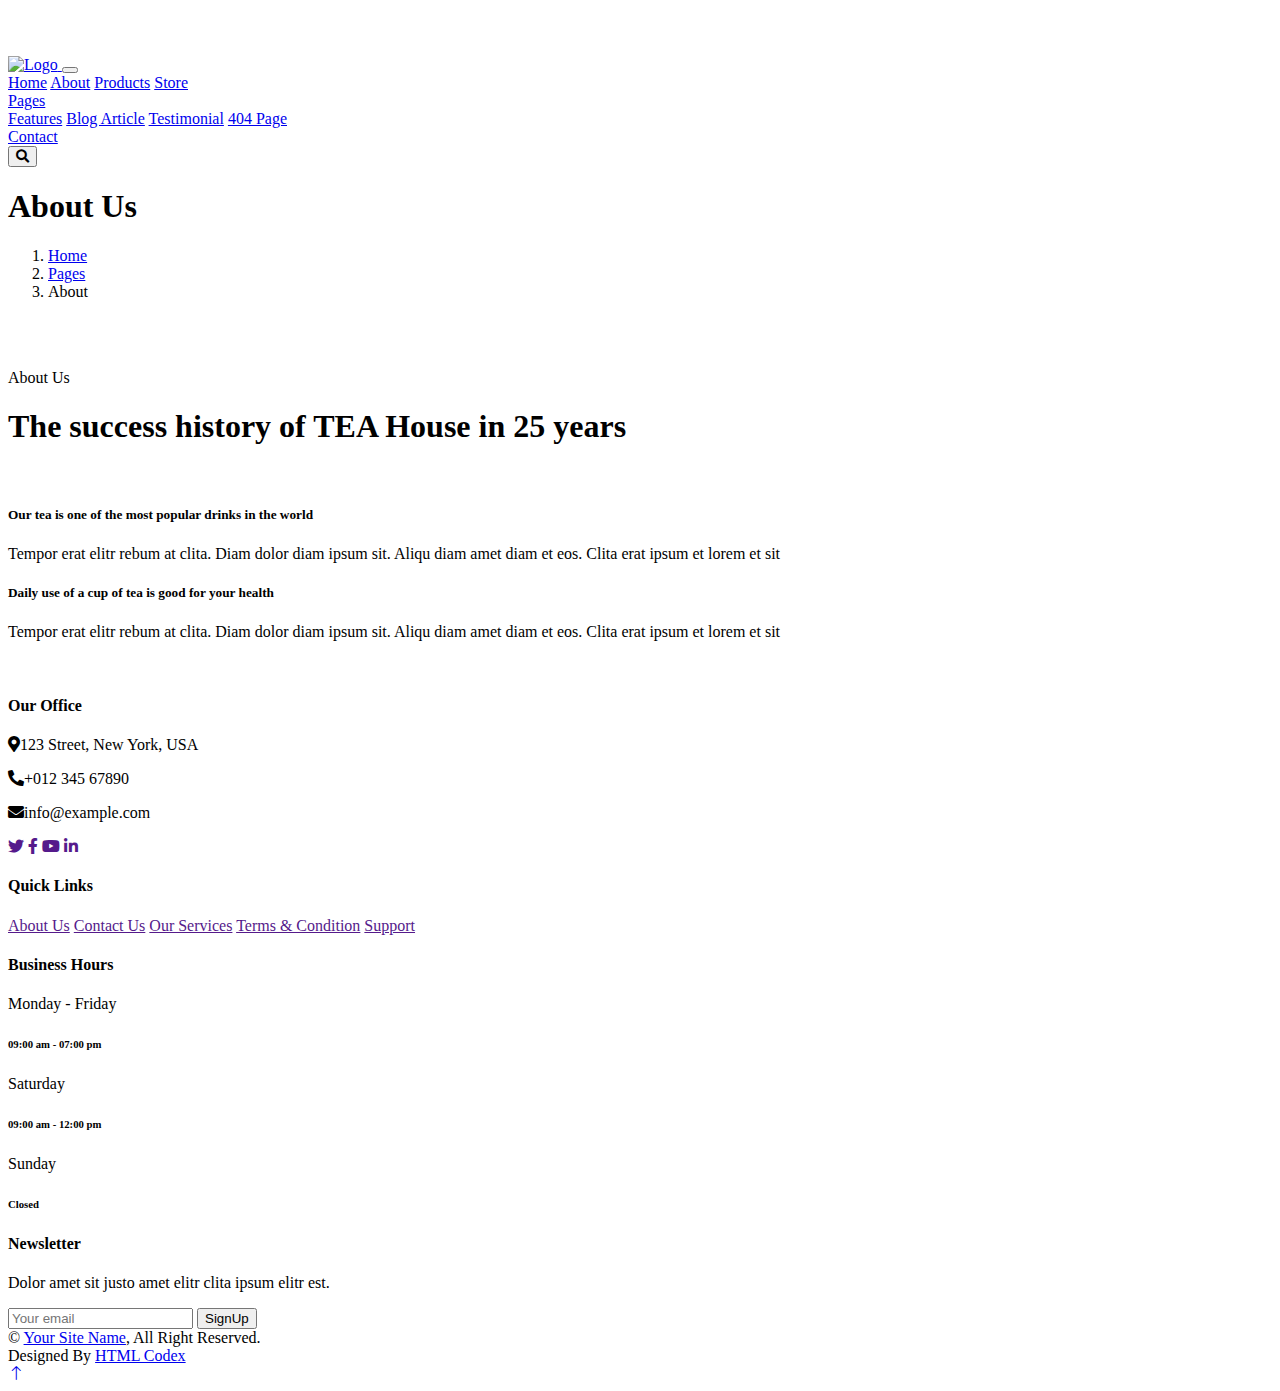
==== about.html @ 0c400a75 "Add files via upload" ====
<!DOCTYPE html>
<html lang="en">

<head>
    <meta charset="utf-8">
    <title>Tea House - Tea Shop Website Template</title>
    <meta content="width=device-width, initial-scale=1.0" name="viewport">
    <meta content="" name="keywords">
    <meta content="" name="description">

    <!-- Favicon -->
    <link href="img/favicon.ico" rel="icon">

    <!-- Google Web Fonts -->
    <link rel="preconnect" href="https://fonts.googleapis.com">
    <link rel="preconnect" href="https://fonts.gstatic.com" crossorigin>
    <link href="https://fonts.googleapis.com/css2?family=Open+Sans:wght@400;600&family=Playfair+Display:wght@700;900&display=swap" rel="stylesheet">

    <!-- Icon Font Stylesheet -->
    <link href="https://cdnjs.cloudflare.com/ajax/libs/font-awesome/5.10.0/css/all.min.css" rel="stylesheet">
    <link href="https://cdn.jsdelivr.net/npm/bootstrap-icons@1.4.1/font/bootstrap-icons.css" rel="stylesheet">

    <!-- Libraries Stylesheet -->
    <link href="lib/animate/animate.min.css" rel="stylesheet">
    <link href="lib/owlcarousel/assets/owl.carousel.min.css" rel="stylesheet">

    <!-- Customized Bootstrap Stylesheet -->
    <link href="css/bootstrap.min.css" rel="stylesheet">

    <!-- Template Stylesheet -->
    <link href="css/style.css" rel="stylesheet">
</head>

<body>
    <!-- Spinner Start -->
    <div id="spinner" class="show bg-white position-fixed translate-middle w-100 vh-100 top-50 start-50 d-flex align-items-center justify-content-center">
        <div class="spinner-border text-primary" role="status" style="width: 3rem; height: 3rem;"></div>
    </div>
    <!-- Spinner End -->

    
    <!-- Navbar Start -->
    <div class="container-fluid bg-white sticky-top">
        <div class="container">
            <nav class="navbar navbar-expand-lg bg-white navbar-light py-2 py-lg-0">
                <a href="index.html" class="navbar-brand">
                    <img class="img-fluid" src="img/logo.png" alt="Logo">
                </a>
                <button type="button" class="navbar-toggler ms-auto me-0" data-bs-toggle="collapse" data-bs-target="#navbarCollapse">
                    <span class="navbar-toggler-icon"></span>
                </button>
                <div class="collapse navbar-collapse" id="navbarCollapse">
                    <div class="navbar-nav ms-auto">
                        <a href="index.html" class="nav-item nav-link">Home</a>
                        <a href="about.html" class="nav-item nav-link active">About</a>
                        <a href="product.html" class="nav-item nav-link">Products</a>
                        <a href="store.html" class="nav-item nav-link">Store</a>
                        <div class="nav-item dropdown">
                            <a href="#" class="nav-link dropdown-toggle" data-bs-toggle="dropdown">Pages</a>
                            <div class="dropdown-menu bg-light rounded-0 m-0">
                                <a href="feature.html" class="dropdown-item">Features</a>
                                <a href="blog.html" class="dropdown-item">Blog Article</a>
                                <a href="testimonial.html" class="dropdown-item">Testimonial</a>
                                <a href="404.html" class="dropdown-item">404 Page</a>
                            </div>
                        </div>
                        <a href="contact.html" class="nav-item nav-link">Contact</a>
                    </div>
                    <div class="border-start ps-4 d-none d-lg-block">
                        <button type="button" class="btn btn-sm p-0"><i class="fa fa-search"></i></button>
                    </div>
                </div>
            </nav>
        </div>
    </div>
    <!-- Navbar End -->


    <!-- Page Header Start -->
    <div class="container-fluid page-header py-5 mb-5 wow fadeIn" data-wow-delay="0.1s">
        <div class="container text-center py-5">
            <h1 class="display-2 text-dark mb-4 animated slideInDown">About Us</h1>
            <nav aria-label="breadcrumb animated slideInDown">
                <ol class="breadcrumb justify-content-center mb-0">
                    <li class="breadcrumb-item"><a href="#">Home</a></li>
                    <li class="breadcrumb-item"><a href="#">Pages</a></li>
                    <li class="breadcrumb-item text-dark" aria-current="page">About</li>
                </ol>
            </nav>
        </div>
    </div>
    <!-- Page Header End -->


    <!-- About Start -->
    <div class="container-xxl py-5">
        <div class="container">
            <div class="row g-5">
                <div class="col-lg-6">
                    <div class="row g-3">
                        <div class="col-6 text-end">
                            <img class="img-fluid bg-white w-100 mb-3 wow fadeIn" data-wow-delay="0.1s" src="img/about-1.jpg" alt="">
                            <img class="img-fluid bg-white w-50 wow fadeIn" data-wow-delay="0.2s" src="img/about-3.jpg" alt="">
                        </div>
                        <div class="col-6">
                            <img class="img-fluid bg-white w-50 mb-3 wow fadeIn" data-wow-delay="0.3s" src="img/about-4.jpg" alt="">
                            <img class="img-fluid bg-white w-100 wow fadeIn" data-wow-delay="0.4s" src="img/about-2.jpg" alt="">
                        </div>
                    </div>
                </div>
                <div class="col-lg-6 wow fadeIn" data-wow-delay="0.5s">
                    <div class="section-title">
                        <p class="fs-5 fw-medium fst-italic text-primary">About Us</p>
                        <h1 class="display-6">The success history of TEA House in 25 years</h1>
                    </div>
                    <div class="row g-3 mb-4">
                        <div class="col-sm-4">
                            <img class="img-fluid bg-white w-100" src="img/about-5.jpg" alt="">
                        </div>
                        <div class="col-sm-8">
                            <h5>Our tea is one of the most popular drinks in the world</h5>
                            <p class="mb-0">Tempor erat elitr rebum at clita. Diam dolor diam ipsum sit. Aliqu diam amet diam et eos. Clita erat ipsum et lorem et sit</p>
                        </div>
                    </div>
                    <div class="border-top mb-4"></div>
                    <div class="row g-3">
                        <div class="col-sm-8">
                            <h5>Daily use of a cup of tea is good for your health</h5>
                            <p class="mb-0">Tempor erat elitr rebum at clita. Diam dolor diam ipsum sit. Aliqu diam amet diam et eos. Clita erat ipsum et lorem et sit</p>
                        </div>
                        <div class="col-sm-4">
                            <img class="img-fluid bg-white w-100" src="img/about-6.jpg" alt="">
                        </div>
                    </div>
                </div>
            </div>
        </div>
    </div>
    <!-- About End -->


    <!-- Footer Start -->
    <div class="container-fluid bg-dark footer mt-5 py-5 wow fadeIn" data-wow-delay="0.1s">
        <div class="container py-5">
            <div class="row g-5">
                <div class="col-lg-3 col-md-6">
                    <h4 class="text-primary mb-4">Our Office</h4>
                    <p class="mb-2"><i class="fa fa-map-marker-alt text-primary me-3"></i>123 Street, New York, USA</p>
                    <p class="mb-2"><i class="fa fa-phone-alt text-primary me-3"></i>+012 345 67890</p>
                    <p class="mb-2"><i class="fa fa-envelope text-primary me-3"></i>info@example.com</p>
                    <div class="d-flex pt-3">
                        <a class="btn btn-square btn-primary rounded-circle me-2" href=""><i class="fab fa-twitter"></i></a>
                        <a class="btn btn-square btn-primary rounded-circle me-2" href=""><i class="fab fa-facebook-f"></i></a>
                        <a class="btn btn-square btn-primary rounded-circle me-2" href=""><i class="fab fa-youtube"></i></a>
                        <a class="btn btn-square btn-primary rounded-circle me-2" href=""><i class="fab fa-linkedin-in"></i></a>
                    </div>
                </div>
                <div class="col-lg-3 col-md-6">
                    <h4 class="text-primary mb-4">Quick Links</h4>
                    <a class="btn btn-link" href="">About Us</a>
                    <a class="btn btn-link" href="">Contact Us</a>
                    <a class="btn btn-link" href="">Our Services</a>
                    <a class="btn btn-link" href="">Terms & Condition</a>
                    <a class="btn btn-link" href="">Support</a>
                </div>
                <div class="col-lg-3 col-md-6">
                    <h4 class="text-primary mb-4">Business Hours</h4>
                    <p class="mb-1">Monday - Friday</p>
                    <h6 class="text-light">09:00 am - 07:00 pm</h6>
                    <p class="mb-1">Saturday</p>
                    <h6 class="text-light">09:00 am - 12:00 pm</h6>
                    <p class="mb-1">Sunday</p>
                    <h6 class="text-light">Closed</h6>
                </div>
                <div class="col-lg-3 col-md-6">
                    <h4 class="text-primary mb-4">Newsletter</h4>
                    <p>Dolor amet sit justo amet elitr clita ipsum elitr est.</p>
                    <div class="position-relative w-100">
                        <input class="form-control bg-transparent w-100 py-3 ps-4 pe-5" type="text" placeholder="Your email">
                        <button type="button" class="btn btn-primary py-2 position-absolute top-0 end-0 mt-2 me-2">SignUp</button>
                    </div>
                </div>
            </div>
        </div>
    </div>
    <!-- Footer End -->


    <!-- Copyright Start -->
    <div class="container-fluid copyright py-4">
        <div class="container">
            <div class="row">
                <div class="col-md-6 text-center text-md-start mb-3 mb-md-0">
                    &copy; <a class="fw-medium" href="#">Your Site Name</a>, All Right Reserved.
                </div>
                <div class="col-md-6 text-center text-md-end">
                    <!--/*** This template is free as long as you keep the footer author’s credit link/attribution link/backlink. If you'd like to use the template without the footer author’s credit link/attribution link/backlink, you can purchase the Credit Removal License from "https://htmlcodex.com/credit-removal". Thank you for your support. ***/-->
                    Designed By <a class="fw-medium" href="https://htmlcodex.com">HTML Codex</a>
                </div>
            </div>
        </div>
    </div>
    <!-- Copyright End -->


    <!-- Back to Top -->
    <a href="#" class="btn btn-lg btn-primary btn-lg-square rounded-circle back-to-top"><i class="bi bi-arrow-up"></i></a>


    <!-- JavaScript Libraries -->
    <script src="https://ajax.googleapis.com/ajax/libs/jquery/3.6.1/jquery.min.js"></script>
    <script src="https://cdn.jsdelivr.net/npm/bootstrap@5.0.0/dist/js/bootstrap.bundle.min.js"></script>
    <script src="lib/wow/wow.min.js"></script>
    <script src="lib/easing/easing.min.js"></script>
    <script src="lib/waypoints/waypoints.min.js"></script>
    <script src="lib/owlcarousel/owl.carousel.min.js"></script>

    <!-- Template Javascript -->
    <script src="js/main.js"></script>
</body>

</html>
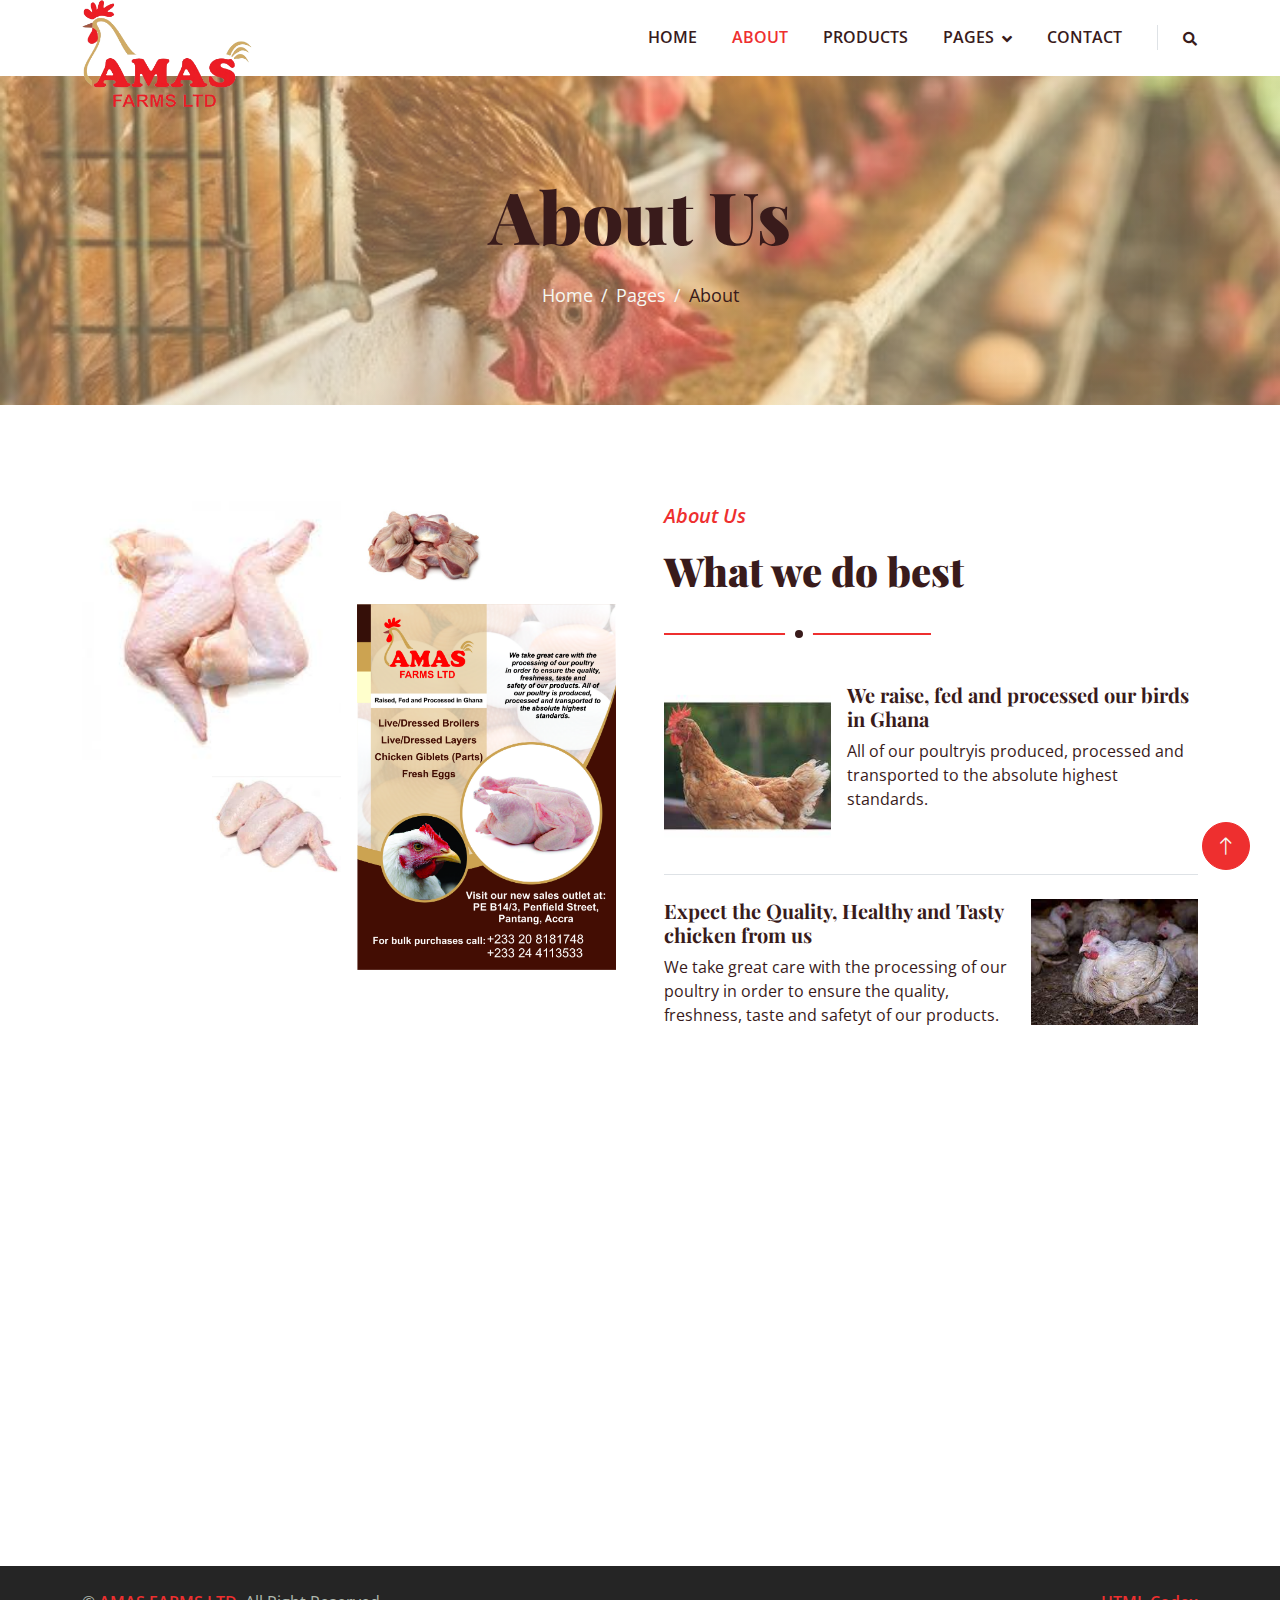
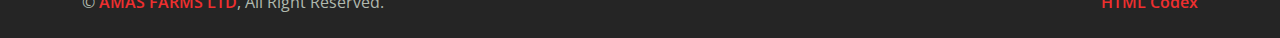
==== commit 9cfd446f: "Add files via upload" ====
--- a/about.html
+++ b/about.html
@@ -1,211 +1,287 @@
 <!DOCTYPE html>
 <html lang="en">
-
-<head>
-    <meta charset="utf-8">
-    <title>Tea House - Tea Shop Website Template</title>
-    <meta content="width=device-width, initial-scale=1.0" name="viewport">
-    <meta content="" name="keywords">
-    <meta content="" name="description">
+  <head>
+    <meta charset="utf-8" />
+    <title>AMAS Farm LTD</title>
+    <meta content="width=device-width, initial-scale=1.0" name="viewport" />
+    <meta content="" name="keywords" />
+    <meta content="" name="description" />
 
     <!-- Favicon -->
-    <link href="img/favicon.ico" rel="icon">
+    <link href="Poultry/AMAS_logo-removebg.png" rel="icon" />
 
     <!-- Google Web Fonts -->
-    <link rel="preconnect" href="https://fonts.googleapis.com">
-    <link rel="preconnect" href="https://fonts.gstatic.com" crossorigin>
-    <link href="https://fonts.googleapis.com/css2?family=Open+Sans:wght@400;600&family=Playfair+Display:wght@700;900&display=swap" rel="stylesheet">
+    <link rel="preconnect" href="https://fonts.googleapis.com" />
+    <link rel="preconnect" href="https://fonts.gstatic.com" crossorigin />
+    <link
+      href="https://fonts.googleapis.com/css2?family=Open+Sans:wght@400;600&family=Playfair+Display:wght@700;900&display=swap"
+      rel="stylesheet"
+    />
 
     <!-- Icon Font Stylesheet -->
-    <link href="https://cdnjs.cloudflare.com/ajax/libs/font-awesome/5.10.0/css/all.min.css" rel="stylesheet">
-    <link href="https://cdn.jsdelivr.net/npm/bootstrap-icons@1.4.1/font/bootstrap-icons.css" rel="stylesheet">
+    <link
+      href="https://cdnjs.cloudflare.com/ajax/libs/font-awesome/5.10.0/css/all.min.css"
+      rel="stylesheet"
+    />
+    <link
+      href="https://cdn.jsdelivr.net/npm/bootstrap-icons@1.4.1/font/bootstrap-icons.css"
+      rel="stylesheet"
+    />
 
     <!-- Libraries Stylesheet -->
-    <link href="lib/animate/animate.min.css" rel="stylesheet">
-    <link href="lib/owlcarousel/assets/owl.carousel.min.css" rel="stylesheet">
+    <link href="lib/animate/animate.min.css" rel="stylesheet" />
+    <link href="lib/owlcarousel/assets/owl.carousel.min.css" rel="stylesheet" />
 
     <!-- Customized Bootstrap Stylesheet -->
-    <link href="css/bootstrap.min.css" rel="stylesheet">
+    <link href="css/bootstrap.min.css" rel="stylesheet" />
 
     <!-- Template Stylesheet -->
-    <link href="css/style.css" rel="stylesheet">
-</head>
-
-<body>
+    <link href="css/style.css" rel="stylesheet" />
+  </head>
+
+  <body>
     <!-- Spinner Start -->
-    <div id="spinner" class="show bg-white position-fixed translate-middle w-100 vh-100 top-50 start-50 d-flex align-items-center justify-content-center">
-        <div class="spinner-border text-primary" role="status" style="width: 3rem; height: 3rem;"></div>
+    <div
+      id="spinner"
+      class="show bg-white position-fixed translate-middle w-100 vh-100 top-50 start-50 d-flex align-items-center justify-content-center"
+    >
+      <div
+        class="spinner-border text-primary"
+        role="status"
+        style="width: 3rem; height: 3rem"
+      ></div>
     </div>
     <!-- Spinner End -->
 
-    
     <!-- Navbar Start -->
     <div class="container-fluid bg-white sticky-top">
-        <div class="container">
-            <nav class="navbar navbar-expand-lg bg-white navbar-light py-2 py-lg-0">
-                <a href="index.html" class="navbar-brand">
-                    <img class="img-fluid" src="img/logo.png" alt="Logo">
-                </a>
-                <button type="button" class="navbar-toggler ms-auto me-0" data-bs-toggle="collapse" data-bs-target="#navbarCollapse">
-                    <span class="navbar-toggler-icon"></span>
-                </button>
-                <div class="collapse navbar-collapse" id="navbarCollapse">
-                    <div class="navbar-nav ms-auto">
-                        <a href="index.html" class="nav-item nav-link">Home</a>
-                        <a href="about.html" class="nav-item nav-link active">About</a>
-                        <a href="product.html" class="nav-item nav-link">Products</a>
-                        <a href="store.html" class="nav-item nav-link">Store</a>
-                        <div class="nav-item dropdown">
-                            <a href="#" class="nav-link dropdown-toggle" data-bs-toggle="dropdown">Pages</a>
-                            <div class="dropdown-menu bg-light rounded-0 m-0">
-                                <a href="feature.html" class="dropdown-item">Features</a>
-                                <a href="blog.html" class="dropdown-item">Blog Article</a>
-                                <a href="testimonial.html" class="dropdown-item">Testimonial</a>
-                                <a href="404.html" class="dropdown-item">404 Page</a>
-                            </div>
-                        </div>
-                        <a href="contact.html" class="nav-item nav-link">Contact</a>
-                    </div>
-                    <div class="border-start ps-4 d-none d-lg-block">
-                        <button type="button" class="btn btn-sm p-0"><i class="fa fa-search"></i></button>
-                    </div>
+      <div class="container">
+        <nav class="navbar navbar-expand-lg bg-white navbar-light py-2 py-lg-0">
+          <a href="index.html" class="navbar-brand">
+            <img
+              class="img-fluid"
+              src="Poultry/AMAS_logo-removebg.png"
+              alt="Logo"
+            />
+          </a>
+          <button
+            type="button"
+            class="navbar-toggler ms-auto me-0"
+            data-bs-toggle="collapse"
+            data-bs-target="#navbarCollapse"
+          >
+            <span class="navbar-toggler-icon"></span>
+          </button>
+          <div class="collapse navbar-collapse" id="navbarCollapse">
+            <div class="navbar-nav ms-auto">
+              <a href="index.html" class="nav-item nav-link">Home</a>
+              <a href="about.html" class="nav-item nav-link active">About</a>
+              <a href="product.html" class="nav-item nav-link">Products</a>
+              <div class="nav-item dropdown">
+                <a
+                  href="#"
+                  class="nav-link dropdown-toggle"
+                  data-bs-toggle="dropdown"
+                  >Pages</a
+                >
+                <div class="dropdown-menu bg-light rounded-0 m-0">
+                  <a href="feature.html" class="dropdown-item">Features</a>
+                  <a href="blog.html" class="dropdown-item">Blog Article</a>
+                  <a href="testimonial.html" class="dropdown-item"
+                    >Testimonial</a
+                  >
                 </div>
-            </nav>
-        </div>
+              </div>
+              <a href="contact.html" class="nav-item nav-link">Contact</a>
+            </div>
+            <div class="border-start ps-4 d-none d-lg-block">
+              <button type="button" class="btn btn-sm p-0">
+                <i class="fa fa-search"></i>
+              </button>
+            </div>
+          </div>
+        </nav>
+      </div>
     </div>
     <!-- Navbar End -->
 
-
     <!-- Page Header Start -->
-    <div class="container-fluid page-header py-5 mb-5 wow fadeIn" data-wow-delay="0.1s">
-        <div class="container text-center py-5">
-            <h1 class="display-2 text-dark mb-4 animated slideInDown">About Us</h1>
-            <nav aria-label="breadcrumb animated slideInDown">
-                <ol class="breadcrumb justify-content-center mb-0">
-                    <li class="breadcrumb-item"><a href="#">Home</a></li>
-                    <li class="breadcrumb-item"><a href="#">Pages</a></li>
-                    <li class="breadcrumb-item text-dark" aria-current="page">About</li>
-                </ol>
-            </nav>
-        </div>
+    <div
+      class="container-fluid page-header py-5 mb-5 wow fadeIn"
+      data-wow-delay="0.1s"
+    >
+      <div class="container text-center py-5">
+        <h1 class="display-2 text-dark mb-4 animated slideInDown">About Us</h1>
+        <nav aria-label="breadcrumb animated slideInDown">
+          <ol class="breadcrumb justify-content-center mb-0">
+            <li class="breadcrumb-item"><a href="#">Home</a></li>
+            <li class="breadcrumb-item"><a href="#">Pages</a></li>
+            <li class="breadcrumb-item text-dark" aria-current="page">About</li>
+          </ol>
+        </nav>
+      </div>
     </div>
     <!-- Page Header End -->
-
 
     <!-- About Start -->
     <div class="container-xxl py-5">
-        <div class="container">
-            <div class="row g-5">
-                <div class="col-lg-6">
-                    <div class="row g-3">
-                        <div class="col-6 text-end">
-                            <img class="img-fluid bg-white w-100 mb-3 wow fadeIn" data-wow-delay="0.1s" src="img/about-1.jpg" alt="">
-                            <img class="img-fluid bg-white w-50 wow fadeIn" data-wow-delay="0.2s" src="img/about-3.jpg" alt="">
-                        </div>
-                        <div class="col-6">
-                            <img class="img-fluid bg-white w-50 mb-3 wow fadeIn" data-wow-delay="0.3s" src="img/about-4.jpg" alt="">
-                            <img class="img-fluid bg-white w-100 wow fadeIn" data-wow-delay="0.4s" src="img/about-2.jpg" alt="">
-                        </div>
-                    </div>
-                </div>
-                <div class="col-lg-6 wow fadeIn" data-wow-delay="0.5s">
-                    <div class="section-title">
-                        <p class="fs-5 fw-medium fst-italic text-primary">About Us</p>
-                        <h1 class="display-6">The success history of TEA House in 25 years</h1>
-                    </div>
-                    <div class="row g-3 mb-4">
-                        <div class="col-sm-4">
-                            <img class="img-fluid bg-white w-100" src="img/about-5.jpg" alt="">
-                        </div>
-                        <div class="col-sm-8">
-                            <h5>Our tea is one of the most popular drinks in the world</h5>
-                            <p class="mb-0">Tempor erat elitr rebum at clita. Diam dolor diam ipsum sit. Aliqu diam amet diam et eos. Clita erat ipsum et lorem et sit</p>
-                        </div>
-                    </div>
-                    <div class="border-top mb-4"></div>
-                    <div class="row g-3">
-                        <div class="col-sm-8">
-                            <h5>Daily use of a cup of tea is good for your health</h5>
-                            <p class="mb-0">Tempor erat elitr rebum at clita. Diam dolor diam ipsum sit. Aliqu diam amet diam et eos. Clita erat ipsum et lorem et sit</p>
-                        </div>
-                        <div class="col-sm-4">
-                            <img class="img-fluid bg-white w-100" src="img/about-6.jpg" alt="">
-                        </div>
-                    </div>
-                </div>
-            </div>
+      <div class="container">
+        <div class="row g-5">
+          <div class="col-lg-6">
+            <div class="row g-3">
+              <div class="col-6 text-end">
+                <img
+                  class="img-fluid bg-white w-100 mb-3 wow fadeIn"
+                  data-wow-delay="0.1s"
+                  src="Poultry/download (1).jpg"
+                  alt="Banner Image"
+                />
+                <img
+                  class="img-fluid bg-white w-50 wow fadeIn"
+                  data-wow-delay="0.2s"
+                  src="Poultry/download (2).jpg"
+                  alt="Image"
+                />
+              </div>
+              <div class="col-6">
+                <img
+                  class="img-fluid bg-white w-50 mb-3 wow fadeIn"
+                  data-wow-delay="0.3s"
+                  src="Poultry/gizzard.jpg"
+                  alt="Gizzard Image"
+                />
+                <img
+                  class="img-fluid bg-white w-100 wow fadeIn"
+                  data-wow-delay="0.4s"
+                  src="Poultry/flyer sample 1.jpg"
+                  alt="flyer"
+                />
+              </div>
+            </div>
+          </div>
+          <div class="col-lg-6 wow fadeIn" data-wow-delay="0.5s">
+            <div class="section-title">
+              <p class="fs-5 fw-medium fst-italic text-primary">About Us</p>
+              <h1 class="display-6">What we do best</h1>
+            </div>
+            <div class="row g-3 mb-4">
+              <div class="col-sm-4">
+                <img
+                  class="img-fluid bg-white w-100"
+                  src="Poultry/Layers.jpg"
+                  alt=""
+                />
+              </div>
+              <div class="col-sm-8">
+                <h5>We raise, fed and processed our birds in Ghana</h5>
+                <p class="mb-0">
+                  All of our poultryis produced, processed and transported to
+                  the absolute highest standards.
+                </p>
+              </div>
+            </div>
+            <div class="border-top mb-4"></div>
+            <div class="row g-3">
+              <div class="col-sm-8">
+                <h5>Expect the Quality, Healthy and Tasty chicken from us</h5>
+                <p class="mb-0">
+                  We take great care with the processing of our poultry in order
+                  to ensure the quality, freshness, taste and safetyt of our
+                  products.
+                </p>
+              </div>
+              <div class="col-sm-4">
+                <img
+                  class="img-fluid bg-white w-100"
+                  src="Poultry/broilers.jpg"
+                  alt=""
+                />
+              </div>
+            </div>
+          </div>
         </div>
+      </div>
     </div>
     <!-- About End -->
 
-
     <!-- Footer Start -->
-    <div class="container-fluid bg-dark footer mt-5 py-5 wow fadeIn" data-wow-delay="0.1s">
-        <div class="container py-5">
-            <div class="row g-5">
-                <div class="col-lg-3 col-md-6">
-                    <h4 class="text-primary mb-4">Our Office</h4>
-                    <p class="mb-2"><i class="fa fa-map-marker-alt text-primary me-3"></i>123 Street, New York, USA</p>
-                    <p class="mb-2"><i class="fa fa-phone-alt text-primary me-3"></i>+012 345 67890</p>
-                    <p class="mb-2"><i class="fa fa-envelope text-primary me-3"></i>info@example.com</p>
-                    <div class="d-flex pt-3">
-                        <a class="btn btn-square btn-primary rounded-circle me-2" href=""><i class="fab fa-twitter"></i></a>
-                        <a class="btn btn-square btn-primary rounded-circle me-2" href=""><i class="fab fa-facebook-f"></i></a>
-                        <a class="btn btn-square btn-primary rounded-circle me-2" href=""><i class="fab fa-youtube"></i></a>
-                        <a class="btn btn-square btn-primary rounded-circle me-2" href=""><i class="fab fa-linkedin-in"></i></a>
-                    </div>
-                </div>
-                <div class="col-lg-3 col-md-6">
-                    <h4 class="text-primary mb-4">Quick Links</h4>
-                    <a class="btn btn-link" href="">About Us</a>
-                    <a class="btn btn-link" href="">Contact Us</a>
-                    <a class="btn btn-link" href="">Our Services</a>
-                    <a class="btn btn-link" href="">Terms & Condition</a>
-                    <a class="btn btn-link" href="">Support</a>
-                </div>
-                <div class="col-lg-3 col-md-6">
-                    <h4 class="text-primary mb-4">Business Hours</h4>
-                    <p class="mb-1">Monday - Friday</p>
-                    <h6 class="text-light">09:00 am - 07:00 pm</h6>
-                    <p class="mb-1">Saturday</p>
-                    <h6 class="text-light">09:00 am - 12:00 pm</h6>
-                    <p class="mb-1">Sunday</p>
-                    <h6 class="text-light">Closed</h6>
-                </div>
-                <div class="col-lg-3 col-md-6">
-                    <h4 class="text-primary mb-4">Newsletter</h4>
-                    <p>Dolor amet sit justo amet elitr clita ipsum elitr est.</p>
-                    <div class="position-relative w-100">
-                        <input class="form-control bg-transparent w-100 py-3 ps-4 pe-5" type="text" placeholder="Your email">
-                        <button type="button" class="btn btn-primary py-2 position-absolute top-0 end-0 mt-2 me-2">SignUp</button>
-                    </div>
-                </div>
-            </div>
+    <div
+      class="container-fluid bg-dark footer mt-5 py-5 wow fadeIn"
+      data-wow-delay="0.1s"
+    >
+      <div class="container py-5">
+        <div class="row g-5">
+          <div class="col-lg-3 col-md-6">
+            <h4 class="text-primary mb-4">Our Office</h4>
+            <p class="mb-2">
+              <i class="fa fa-map-marker-alt text-primary me-3"></i>PE B14/3,
+              Penfield Street, Pantang, Accra - Ghana
+            </p>
+            <p class="mb-2">
+              <i class="fa fa-phone-alt text-primary me-3"></i>+233 20
+              8181748/+233 24 4113533
+            </p>
+            <p class="mb-2">
+              <i class="fa fa-envelope text-primary me-3"></i>info@example.com
+            </p>
+            <div class="d-flex pt-3">
+              <a class="btn btn-square btn-primary rounded-circle me-2" href=""
+                ><i class="fab fa-twitter"></i
+              ></a>
+              <a class="btn btn-square btn-primary rounded-circle me-2" href=""
+                ><i class="fab fa-facebook-f"></i
+              ></a>
+              <a class="btn btn-square btn-primary rounded-circle me-2" href=""
+                ><i class="fab fa-youtube"></i
+              ></a>
+              <a class="btn btn-square btn-primary rounded-circle me-2" href=""
+                ><i class="fab fa-linkedin-in"></i
+              ></a>
+            </div>
+          </div>
+          <div class="col-lg-3 col-md-6">
+            <h4 class="text-primary mb-4">Quick Links</h4>
+            <a class="btn btn-link" href="about.html">About Us</a>
+            <a class="btn btn-link" href="contact.html">Contact Us</a>
+            <a class="btn btn-link" href="product.html">Our Services</a>
+          </div>
+          <div class="col-lg-3 col-md-6">
+            <h4 class="text-primary mb-4">Business Hours</h4>
+            <p class="mb-1">Monday - Friday</p>
+            <h6 class="text-light">09:00 am - 07:00 pm</h6>
+            <p class="mb-1">Saturday</p>
+            <h6 class="text-light">09:00 am - 12:00 pm</h6>
+            <p class="mb-1">Sunday</p>
+            <h6 class="text-light">Closed</h6>
+          </div>
         </div>
+      </div>
     </div>
     <!-- Footer End -->
-
 
     <!-- Copyright Start -->
     <div class="container-fluid copyright py-4">
-        <div class="container">
-            <div class="row">
-                <div class="col-md-6 text-center text-md-start mb-3 mb-md-0">
-                    &copy; <a class="fw-medium" href="#">Your Site Name</a>, All Right Reserved.
-                </div>
-                <div class="col-md-6 text-center text-md-end">
-                    <!--/*** This template is free as long as you keep the footer author’s credit link/attribution link/backlink. If you'd like to use the template without the footer author’s credit link/attribution link/backlink, you can purchase the Credit Removal License from "https://htmlcodex.com/credit-removal". Thank you for your support. ***/-->
-                    Designed By <a class="fw-medium" href="https://htmlcodex.com">HTML Codex</a>
-                </div>
-            </div>
+      <div class="container">
+        <div class="row">
+          <div class="col-md-6 text-center text-md-start mb-3 mb-md-0">
+            &copy; <a class="fw-medium" href="#">AMAS FARMS LTD</a>, All Right
+            Reserved.
+          </div>
+          <div class="col-md-6 text-center text-md-end">
+            <!--/*** This template is free as long as you keep the footer author’s credit link/attribution link/backlink. If you'd like to use the template without the footer author’s credit link/attribution link/backlink, you can purchase the Credit Removal License from "https://htmlcodex.com/credit-removal". Thank you for your support. ***/-->
+            <a class="fw-medium" href="https://htmlcodex.com">HTML Codex</a>
+          </div>
         </div>
+      </div>
     </div>
     <!-- Copyright End -->
 
-
     <!-- Back to Top -->
-    <a href="#" class="btn btn-lg btn-primary btn-lg-square rounded-circle back-to-top"><i class="bi bi-arrow-up"></i></a>
-
+    <a
+      href="#"
+      class="btn btn-lg btn-primary btn-lg-square rounded-circle back-to-top"
+      ><i class="bi bi-arrow-up"></i
+    ></a>
 
     <!-- JavaScript Libraries -->
     <script src="https://ajax.googleapis.com/ajax/libs/jquery/3.6.1/jquery.min.js"></script>
@@ -217,6 +293,5 @@
 
     <!-- Template Javascript -->
     <script src="js/main.js"></script>
-</body>
-
-</html>+  </body>
+</html>
--- a/css/style.css
+++ b/css/style.css
@@ -0,0 +1,511 @@
+/********** Template CSS **********/
+:root {
+  --primary: #ee2f2f;
+  --secondary: #fb9f38;
+  --light: #f5f8f2;
+  --dark: #391b1b;
+}
+
+.back-to-top {
+  position: fixed;
+  display: none;
+  right: 30px;
+  bottom: 30px;
+  z-index: 99;
+}
+
+.fw-medium {
+  font-weight: 600;
+}
+
+.fw-bold {
+  font-weight: 700;
+}
+
+.fw-black {
+  font-weight: 900;
+}
+
+/*** Spinner ***/
+#spinner {
+  opacity: 0;
+  visibility: hidden;
+  transition: opacity 0.5s ease-out, visibility 0s linear 0.5s;
+  z-index: 99999;
+}
+
+#spinner.show {
+  transition: opacity 0.5s ease-out, visibility 0s linear 0s;
+  visibility: visible;
+  opacity: 1;
+}
+
+/*** Button ***/
+.btn {
+  transition: 0.5s;
+  font-weight: 500;
+}
+
+.btn-primary,
+.btn-outline-primary:hover {
+  color: var(--light);
+}
+
+.btn-secondary,
+.btn-outline-secondary:hover {
+  color: var(--dark);
+}
+
+.btn-square {
+  width: 38px;
+  height: 38px;
+}
+
+.btn-sm-square {
+  width: 32px;
+  height: 32px;
+}
+
+.btn-lg-square {
+  width: 48px;
+  height: 48px;
+}
+
+.btn-square,
+.btn-sm-square,
+.btn-lg-square {
+  padding: 0;
+  display: flex;
+  align-items: center;
+  justify-content: center;
+  font-weight: normal;
+}
+
+/*** Navbar ***/
+.sticky-top {
+  top: -150px;
+  transition: 0.5s;
+}
+
+.navbar .navbar-brand {
+  position: absolute;
+  padding: 0;
+  width: 170px;
+  height: 135px;
+  top: 0;
+  left: 0;
+}
+
+.navbar .navbar-nav .nav-link {
+  margin-right: 35px;
+  padding: 25px 0;
+  color: var(--dark);
+  font-weight: 600;
+  text-transform: uppercase;
+  outline: none;
+}
+
+.navbar .navbar-nav .nav-link:hover,
+.navbar .navbar-nav .nav-link.active {
+  color: var(--primary);
+}
+
+.navbar .dropdown-toggle::after {
+  border: none;
+  content: "\f107";
+  font-family: "Font Awesome 5 Free";
+  font-weight: 900;
+  vertical-align: middle;
+  margin-left: 8px;
+}
+
+@media (max-width: 991.98px) {
+  .navbar .navbar-brand {
+    width: 126px;
+    height: 100px;
+  }
+
+  .navbar .navbar-nav .nav-link {
+    margin-right: 0;
+    padding: 10px 0;
+  }
+
+  .navbar .navbar-nav {
+    margin-top: 75px;
+    border-top: 1px solid #eeeeee;
+  }
+}
+
+@media (min-width: 992px) {
+  .navbar .nav-item .dropdown-menu {
+    display: block;
+    border: none;
+    margin-top: 0;
+    top: 150%;
+    opacity: 0;
+    visibility: hidden;
+    transition: 0.5s;
+  }
+
+  .navbar .nav-item:hover .dropdown-menu {
+    top: 100%;
+    visibility: visible;
+    transition: 0.5s;
+    opacity: 1;
+  }
+}
+
+/*** Header ***/
+.carousel-caption {
+  top: 0;
+  left: 0;
+  right: 0;
+  bottom: 0;
+  display: flex;
+  align-items: center;
+  background: rgba(244, 223, 171, 0.4);
+  z-index: 1;
+}
+
+.carousel-control-prev,
+.carousel-control-next {
+  width: 15%;
+}
+
+.carousel-control-prev-icon,
+.carousel-control-next-icon {
+  width: 3.5rem;
+  height: 3.5rem;
+  border-radius: 3.5rem;
+  background-color: var(--dark);
+  border: 15px solid var(--dark);
+}
+
+@media (max-width: 768px) {
+  #header-carousel .carousel-item {
+    position: relative;
+    min-height: 450px;
+  }
+
+  #header-carousel .carousel-item img {
+    position: absolute;
+    width: 100%;
+    height: 100%;
+    object-fit: cover;
+  }
+}
+
+.page-header {
+  background: linear-gradient(
+      rgba(244, 223, 171, 0.4),
+      rgba(244, 223, 171, 0.4)
+    ),
+    url(../Poultry/Egg-Layers-Farming\ banner.jpg) center center no-repeat;
+  background-size: cover;
+}
+
+.page-header .breadcrumb-item + .breadcrumb-item::before {
+  color: var(--light);
+}
+
+.page-header .breadcrumb-item,
+.page-header .breadcrumb-item a {
+  font-size: 18px;
+  color: var(--light);
+}
+
+/*** Section Title ***/
+.section-title {
+  position: relative;
+  margin-bottom: 3rem;
+  padding-bottom: 2rem;
+}
+
+.section-title::before {
+  position: absolute;
+  content: "";
+  width: 50%;
+  height: 2px;
+  bottom: 0;
+  left: 0;
+  background: var(--primary);
+}
+
+.section-title::after {
+  position: absolute;
+  content: "";
+  width: 28px;
+  height: 28px;
+  bottom: -13px;
+  left: calc(25% - 13px);
+  background: var(--dark);
+  border: 10px solid #ffffff;
+  border-radius: 28px;
+}
+
+.section-title.text-center::before {
+  left: 25%;
+}
+
+.section-title.text-center::after {
+  left: calc(50% - 13px);
+}
+
+/*** Products ***/
+.product {
+  background: linear-gradient(
+      rgba(244, 223, 171, 0.4),
+      rgba(244, 223, 171, 0.4)
+    ),
+    url(../img/product-bg.png) left bottom no-repeat;
+  background-size: auto;
+}
+
+.product-carousel .owl-nav {
+  display: flex;
+  justify-content: center;
+  margin-top: 30px;
+}
+
+.product-carousel .owl-nav .owl-prev,
+.product-carousel .owl-nav .owl-next {
+  margin: 0 10px;
+  width: 55px;
+  height: 55px;
+  display: flex;
+  align-items: center;
+  justify-content: center;
+  color: #ffffff;
+  background: var(--primary);
+  border-radius: 55px;
+  box-shadow: 0 0 45px rgba(0, 0, 0, 0.15);
+  font-size: 25px;
+  transition: 0.5s;
+}
+
+.product-carousel .owl-nav .owl-prev:hover,
+.product-carousel .owl-nav .owl-next:hover {
+  background: #ffffff;
+  color: var(--primary);
+}
+
+/*** About ***/
+.video {
+  background: linear-gradient(
+      rgba(244, 223, 171, 0.4),
+      rgba(244, 223, 171, 0.4)
+    ),
+    url(../img/video-bg.jpg) center center no-repeat;
+  background-size: cover;
+}
+
+.btn-play {
+  position: relative;
+  display: block;
+  box-sizing: content-box;
+  width: 65px;
+  height: 75px;
+  border-radius: 100%;
+  border: none;
+  outline: none !important;
+  padding: 28px 30px 30px 38px;
+  background: #ffffff;
+}
+
+.btn-play:before {
+  content: "";
+  position: absolute;
+  z-index: 0;
+  left: 50%;
+  top: 50%;
+  transform: translateX(-50%) translateY(-50%);
+  display: block;
+  width: 120px;
+  height: 120px;
+  background: #ffffff;
+  border-radius: 100%;
+  animation: pulse-border 1500ms ease-out infinite;
+}
+
+.btn-play:after {
+  content: "";
+  position: absolute;
+  z-index: 1;
+  left: 50%;
+  top: 50%;
+  transform: translateX(-50%) translateY(-50%);
+  display: block;
+  width: 120px;
+  height: 120px;
+  background: #ffffff;
+  border-radius: 100%;
+  transition: all 200ms;
+}
+
+.btn-play span {
+  display: block;
+  position: relative;
+  z-index: 3;
+  width: 0;
+  height: 0;
+  left: 13px;
+  border-left: 40px solid var(--primary);
+  border-top: 28px solid transparent;
+  border-bottom: 28px solid transparent;
+}
+
+@keyframes pulse-border {
+  0% {
+    transform: translateX(-50%) translateY(-50%) translateZ(0) scale(1);
+    opacity: 1;
+  }
+
+  100% {
+    transform: translateX(-50%) translateY(-50%) translateZ(0) scale(2);
+    opacity: 0;
+  }
+}
+
+.modal-video .modal-dialog {
+  position: relative;
+  max-width: 800px;
+  margin: 60px auto 0 auto;
+}
+
+.modal-video .modal-body {
+  position: relative;
+  padding: 0px;
+}
+
+.modal-video .close {
+  position: absolute;
+  width: 30px;
+  height: 30px;
+  right: 0px;
+  top: -30px;
+  z-index: 999;
+  font-size: 30px;
+  font-weight: normal;
+  color: #ffffff;
+  background: #000000;
+  opacity: 1;
+}
+
+/*** Store ***/
+.store-item .store-overlay {
+  position: absolute;
+  top: 0;
+  left: 0;
+  width: 100%;
+  height: 100%;
+  display: flex;
+  flex-direction: column;
+  align-items: center;
+  justify-content: center;
+  background: rgba(138, 180, 78, 0.3);
+  opacity: 0;
+  transition: 0.5s;
+}
+
+.store-item:hover .store-overlay {
+  opacity: 1;
+}
+
+/*** Contact ***/
+.contact .btn-square {
+  width: 100px;
+  height: 100px;
+  border: 20px solid var(--light);
+  background: var(--primary);
+  border-radius: 50px;
+}
+
+/*** Testimonial ***/
+.testimonial {
+  background: linear-gradient(
+      rgba(244, 223, 171, 0.922),
+      rgba(244, 223, 171, 0.922)
+    ),
+    url(../img/testimonial-bg.jpg) center center no-repeat;
+  background-size: cover;
+}
+
+.testimonial-item {
+  margin: 0 auto;
+  max-width: 600px;
+  text-align: center;
+  background: #ffffff;
+  border: 30px solid var(--primary);
+}
+
+.testimonial-item img {
+  width: 60px !important;
+  height: 60px !important;
+  border-radius: 60px;
+}
+
+.testimonial-carousel .owl-dots {
+  margin-top: 35px;
+  display: flex;
+  align-items: flex-end;
+  justify-content: center;
+}
+
+.testimonial-carousel .owl-dot {
+  position: relative;
+  display: inline-block;
+  margin: 0 5px;
+  width: 15px;
+  height: 15px;
+  background: var(--primary);
+  border-radius: 15px;
+  transition: 0.5s;
+}
+
+.testimonial-carousel .owl-dot.active {
+  width: 30px;
+  background: var(--dark);
+}
+
+/*** Footer ***/
+.footer {
+  color: #b0b9ae;
+}
+
+.footer .btn.btn-link {
+  display: block;
+  margin-bottom: 5px;
+  padding: 0;
+  text-align: left;
+  color: #b0b9ae;
+  font-weight: normal;
+  text-transform: capitalize;
+  transition: 0.3s;
+}
+
+.footer .btn.btn-link::before {
+  position: relative;
+  content: "\f105";
+  font-family: "Font Awesome 5 Free";
+  font-weight: 900;
+  color: var(--primary);
+  margin-right: 10px;
+}
+
+.footer .btn.btn-link:hover {
+  color: var(--light);
+  letter-spacing: 1px;
+  box-shadow: none;
+}
+
+.copyright {
+  color: #b0b9ae;
+}
+
+.copyright {
+  background: #252525;
+}
+
+.copyright a:hover {
+  color: #ffffff !important;
+}
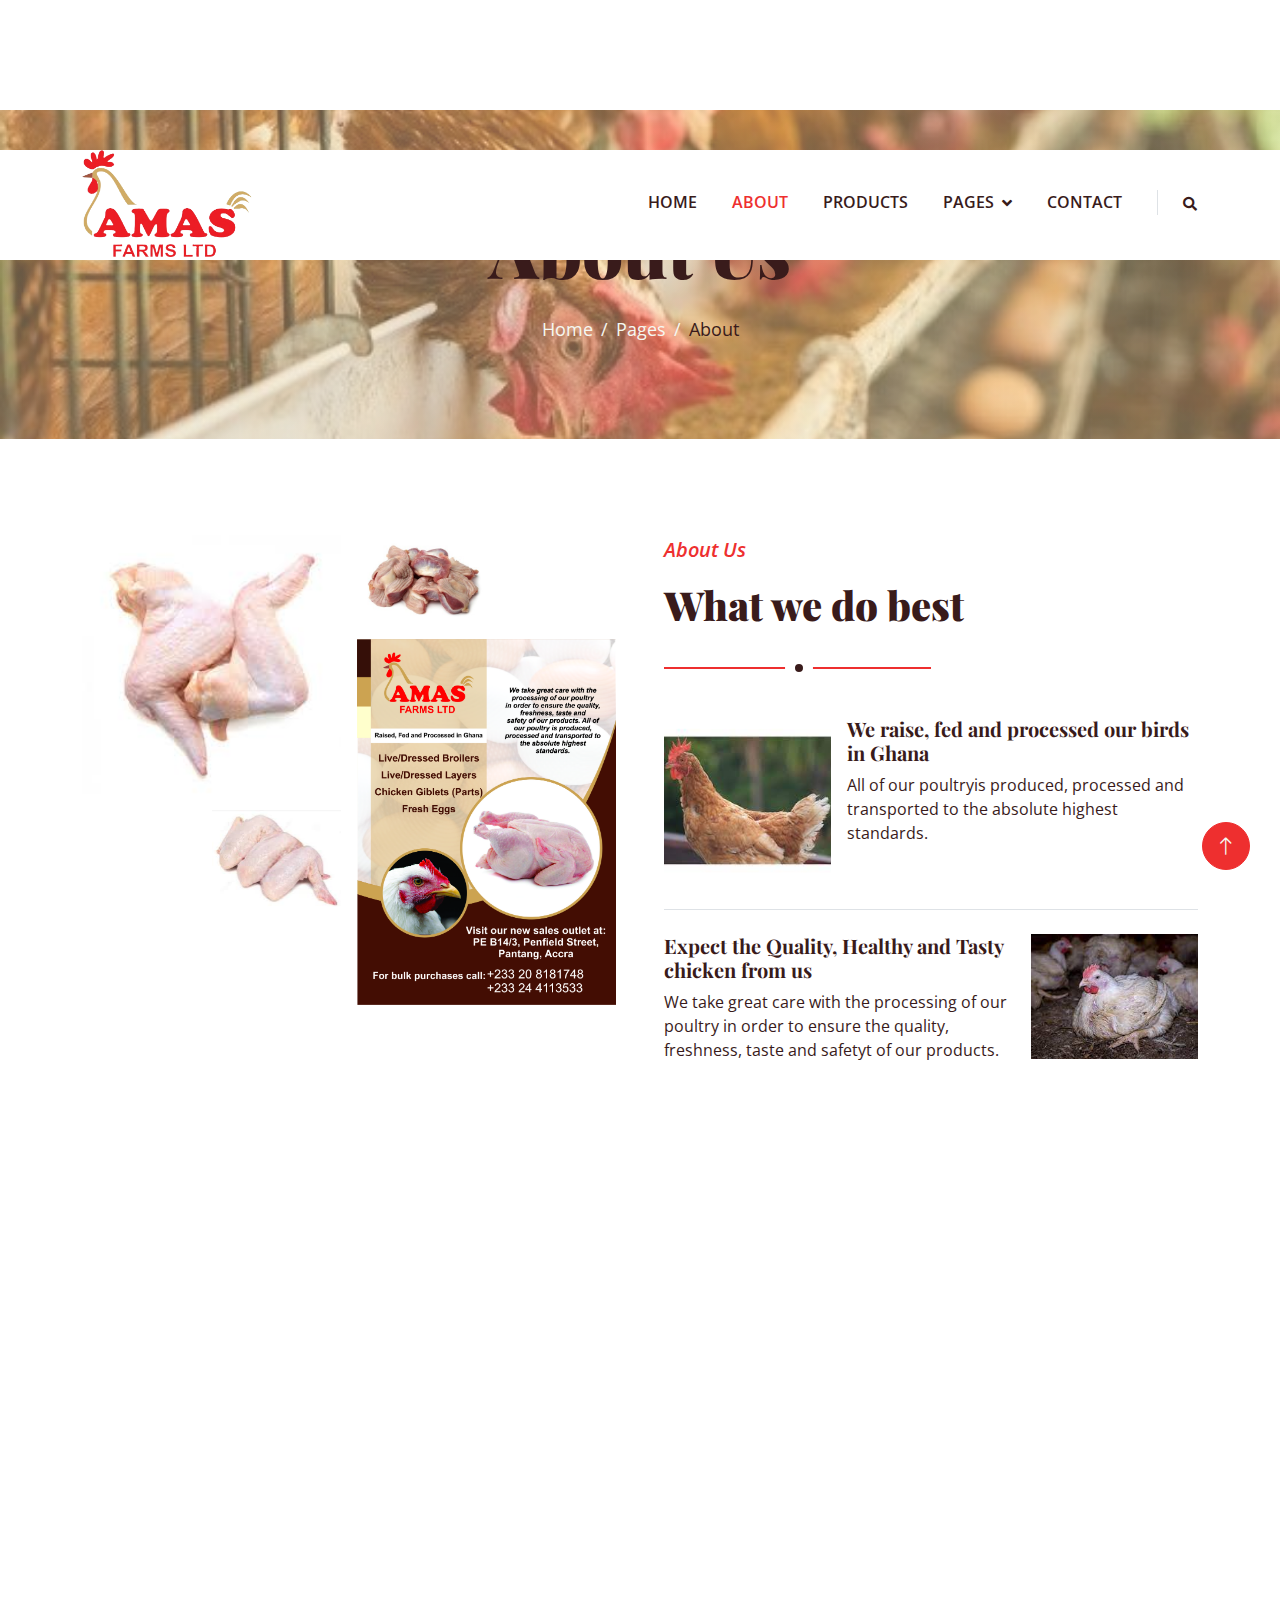
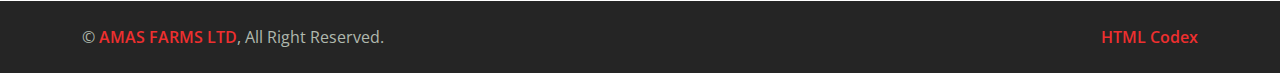
==== commit a0edffb2: "Update about.html" ====
--- a/about.html
+++ b/about.html
@@ -54,7 +54,10 @@
     <!-- Spinner End -->
 
     <!-- Navbar Start -->
-    <div class="container-fluid bg-white sticky-top">
+    <div
+      class="container-fluid bg-white sticky-top"
+      style="height: 110px; top: 150px"
+    >
       <div class="container">
         <nav class="navbar navbar-expand-lg bg-white navbar-light py-2 py-lg-0">
           <a href="index.html" class="navbar-brand">
@@ -72,7 +75,8 @@
           >
             <span class="navbar-toggler-icon"></span>
           </button>
-          <div class="collapse navbar-collapse" id="navbarCollapse">
+          <div
+            style="height: 105px; width: 80%" class="collapse navbar-collapse" id="navbarCollapse">
             <div class="navbar-nav ms-auto">
               <a href="index.html" class="nav-item nav-link">Home</a>
               <a href="about.html" class="nav-item nav-link active">About</a>
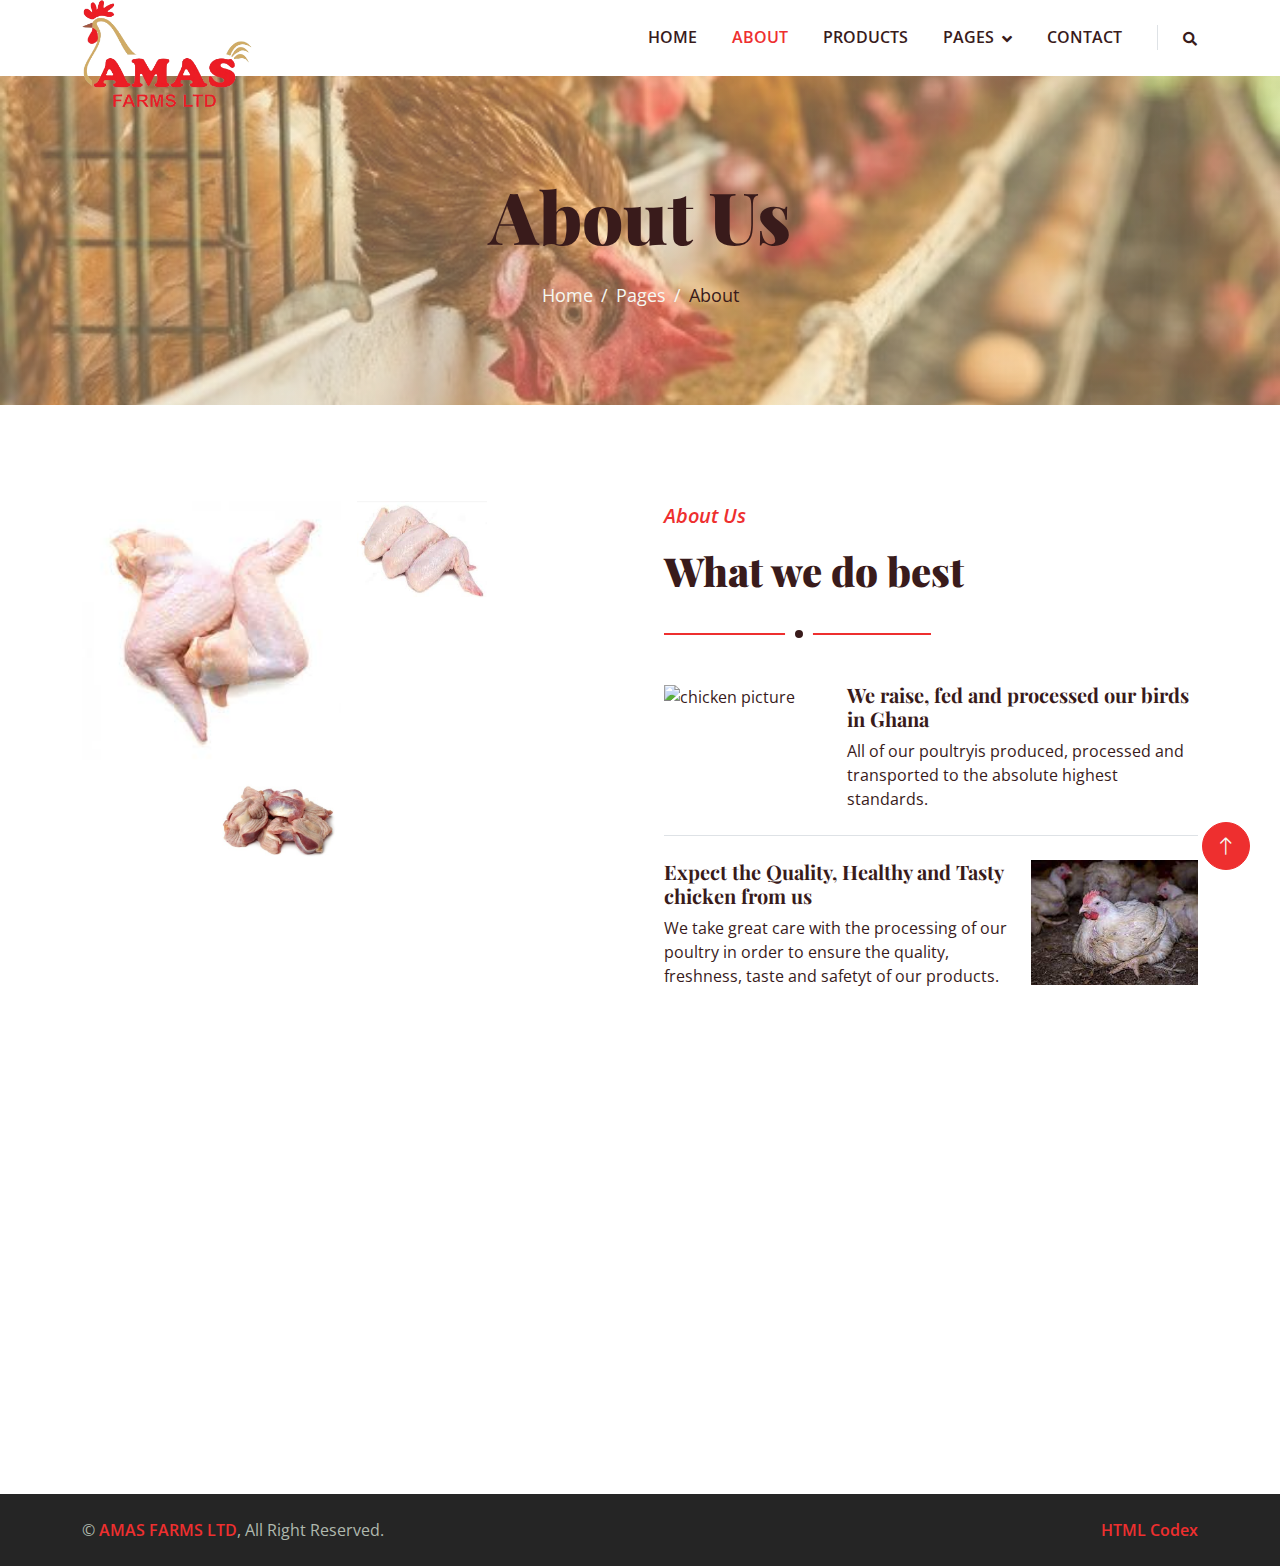
==== commit aebf29e3: "Add files via upload" ====
--- a/about.html
+++ b/about.html
@@ -54,10 +54,7 @@
     <!-- Spinner End -->
 
     <!-- Navbar Start -->
-    <div
-      class="container-fluid bg-white sticky-top"
-      style="height: 110px; top: 150px"
-    >
+    <div class="container-fluid bg-white sticky-top">
       <div class="container">
         <nav class="navbar navbar-expand-lg bg-white navbar-light py-2 py-lg-0">
           <a href="index.html" class="navbar-brand">
@@ -75,8 +72,7 @@
           >
             <span class="navbar-toggler-icon"></span>
           </button>
-          <div
-            style="height: 105px; width: 80%" class="collapse navbar-collapse" id="navbarCollapse">
+          <div class="collapse navbar-collapse" id="navbarCollapse">
             <div class="navbar-nav ms-auto">
               <a href="index.html" class="nav-item nav-link">Home</a>
               <a href="about.html" class="nav-item nav-link active">About</a>
@@ -137,28 +133,28 @@
                 <img
                   class="img-fluid bg-white w-100 mb-3 wow fadeIn"
                   data-wow-delay="0.1s"
-                  src="Poultry/download (1).jpg"
-                  alt="Banner Image"
+                  src="Poultry/download (1) (1).jpg"
+                  alt=""
                 />
                 <img
                   class="img-fluid bg-white w-50 wow fadeIn"
                   data-wow-delay="0.2s"
-                  src="Poultry/download (2).jpg"
-                  alt="Image"
+                  src="Poultry/gizzard.jpg"
+                  alt=""
                 />
               </div>
               <div class="col-6">
                 <img
                   class="img-fluid bg-white w-50 mb-3 wow fadeIn"
                   data-wow-delay="0.3s"
-                  src="Poultry/gizzard.jpg"
-                  alt="Gizzard Image"
+                  src="Poultry/download (2).jpg"
+                  alt=""
                 />
                 <img
                   class="img-fluid bg-white w-100 wow fadeIn"
                   data-wow-delay="0.4s"
-                  src="Poultry/flyer sample 1.jpg"
-                  alt="flyer"
+                  src="Poultry/eggs2.jpg"
+                  alt=""
                 />
               </div>
             </div>
@@ -172,8 +168,8 @@
               <div class="col-sm-4">
                 <img
                   class="img-fluid bg-white w-100"
-                  src="Poultry/Layers.jpg"
-                  alt=""
+                  src="Poultry/layer-hen-space.jpg"
+                  alt="chicken picture"
                 />
               </div>
               <div class="col-sm-8">
@@ -215,7 +211,7 @@
     >
       <div class="container py-5">
         <div class="row g-5">
-          <div class="col-lg-3 col-md-6">
+          <div class="col-lg-5 col-md-6">
             <h4 class="text-primary mb-4">Our Office</h4>
             <p class="mb-2">
               <i class="fa fa-map-marker-alt text-primary me-3"></i>PE B14/3,
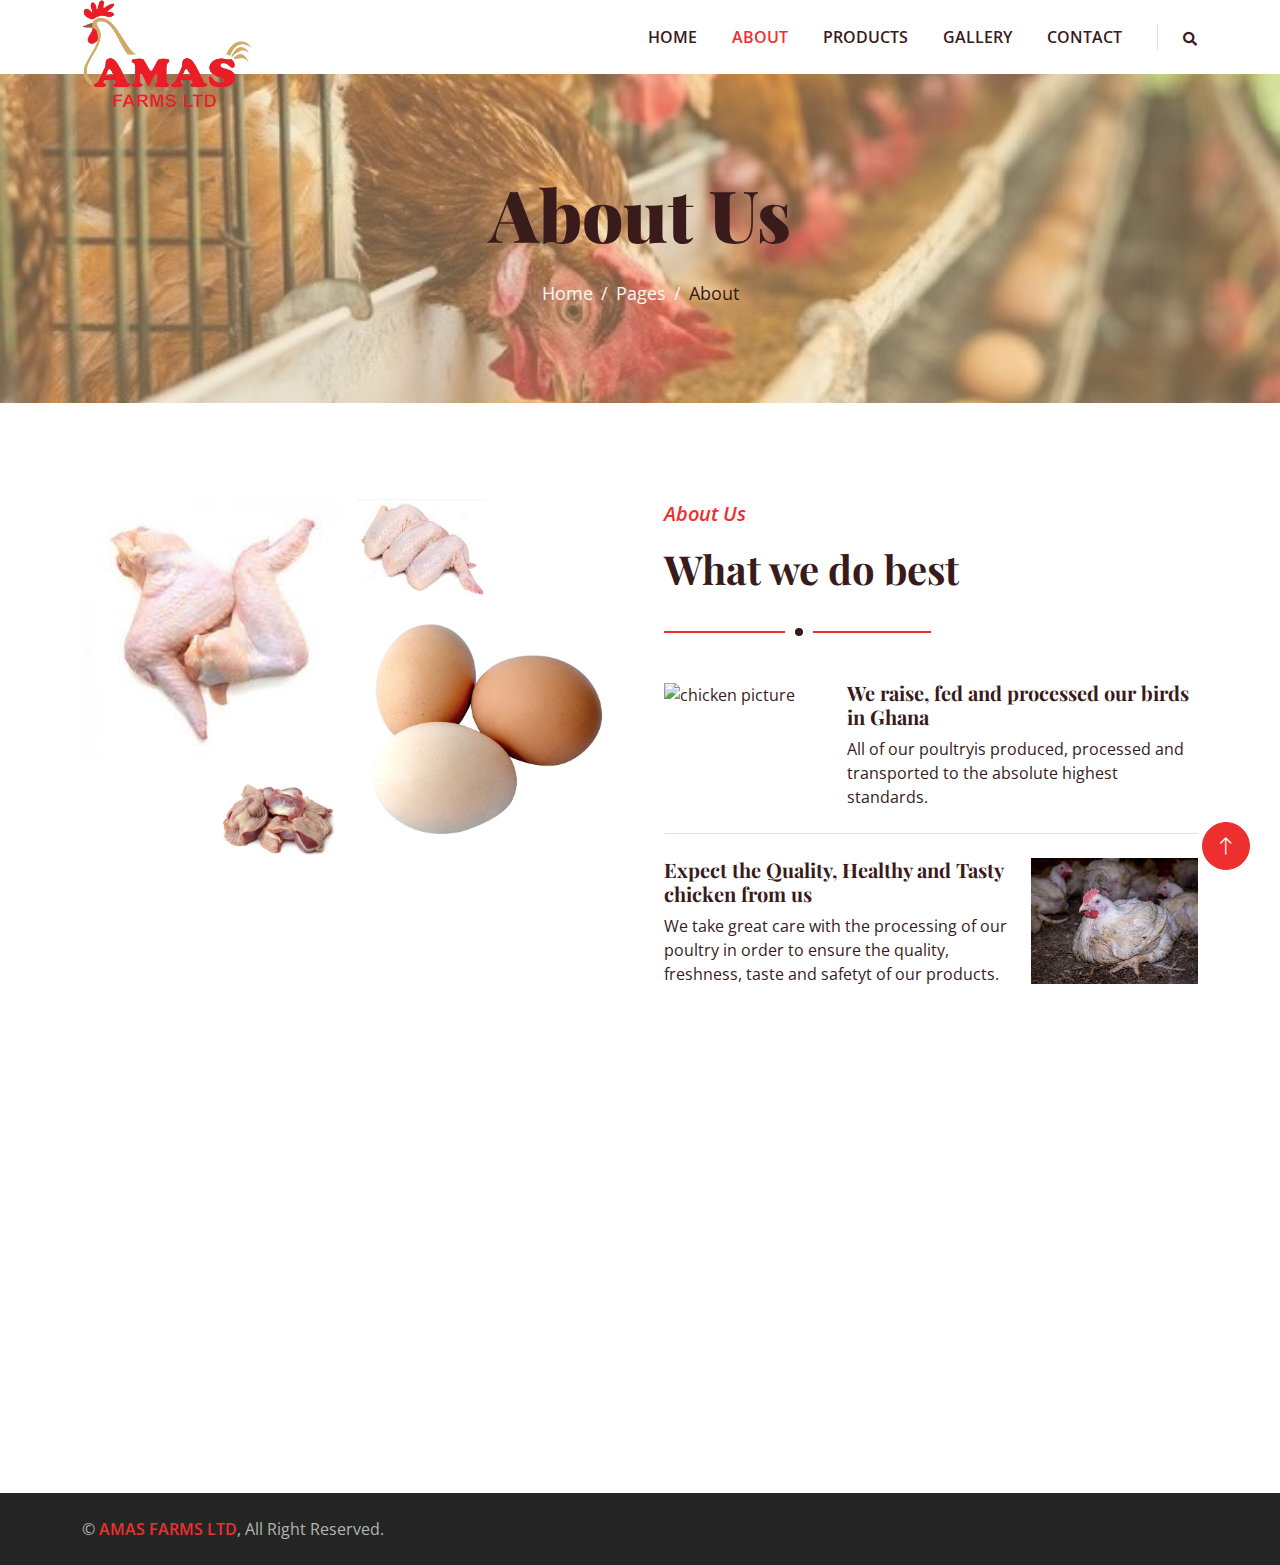
==== commit b85b0e92: "Add files via upload" ====
--- a/about.html
+++ b/about.html
@@ -77,21 +77,7 @@
               <a href="index.html" class="nav-item nav-link">Home</a>
               <a href="about.html" class="nav-item nav-link active">About</a>
               <a href="product.html" class="nav-item nav-link">Products</a>
-              <div class="nav-item dropdown">
-                <a
-                  href="#"
-                  class="nav-link dropdown-toggle"
-                  data-bs-toggle="dropdown"
-                  >Pages</a
-                >
-                <div class="dropdown-menu bg-light rounded-0 m-0">
-                  <a href="feature.html" class="dropdown-item">Features</a>
-                  <a href="blog.html" class="dropdown-item">Blog Article</a>
-                  <a href="testimonial.html" class="dropdown-item"
-                    >Testimonial</a
-                  >
-                </div>
-              </div>
+              <a href="gallery.html" class="nav-item nav-link">Gallery</a>
               <a href="contact.html" class="nav-item nav-link">Contact</a>
             </div>
             <div class="border-start ps-4 d-none d-lg-block">
@@ -168,7 +154,7 @@
               <div class="col-sm-4">
                 <img
                   class="img-fluid bg-white w-100"
-                  src="Poultry/layer-hen-space.jpg"
+                  src="Poultry/white layers.jpg"
                   alt="chicken picture"
                 />
               </div>
@@ -222,13 +208,16 @@
               8181748/+233 24 4113533
             </p>
             <p class="mb-2">
-              <i class="fa fa-envelope text-primary me-3"></i>info@example.com
+              <i class="fa fa-envelope text-primary me-3"></i
+              >info@amasfarmltd.com
             </p>
             <div class="d-flex pt-3">
               <a class="btn btn-square btn-primary rounded-circle me-2" href=""
                 ><i class="fab fa-twitter"></i
               ></a>
-              <a class="btn btn-square btn-primary rounded-circle me-2" href=""
+              <a
+                class="btn btn-square btn-primary rounded-circle me-2"
+                href="https://www.facebook.com/FarmsofAmas?mibextid=kFxxJD"
                 ><i class="fab fa-facebook-f"></i
               ></a>
               <a class="btn btn-square btn-primary rounded-circle me-2" href=""
@@ -267,10 +256,6 @@
             &copy; <a class="fw-medium" href="#">AMAS FARMS LTD</a>, All Right
             Reserved.
           </div>
-          <div class="col-md-6 text-center text-md-end">
-            <!--/*** This template is free as long as you keep the footer author’s credit link/attribution link/backlink. If you'd like to use the template without the footer author’s credit link/attribution link/backlink, you can purchase the Credit Removal License from "https://htmlcodex.com/credit-removal". Thank you for your support. ***/-->
-            <a class="fw-medium" href="https://htmlcodex.com">HTML Codex</a>
-          </div>
         </div>
       </div>
     </div>
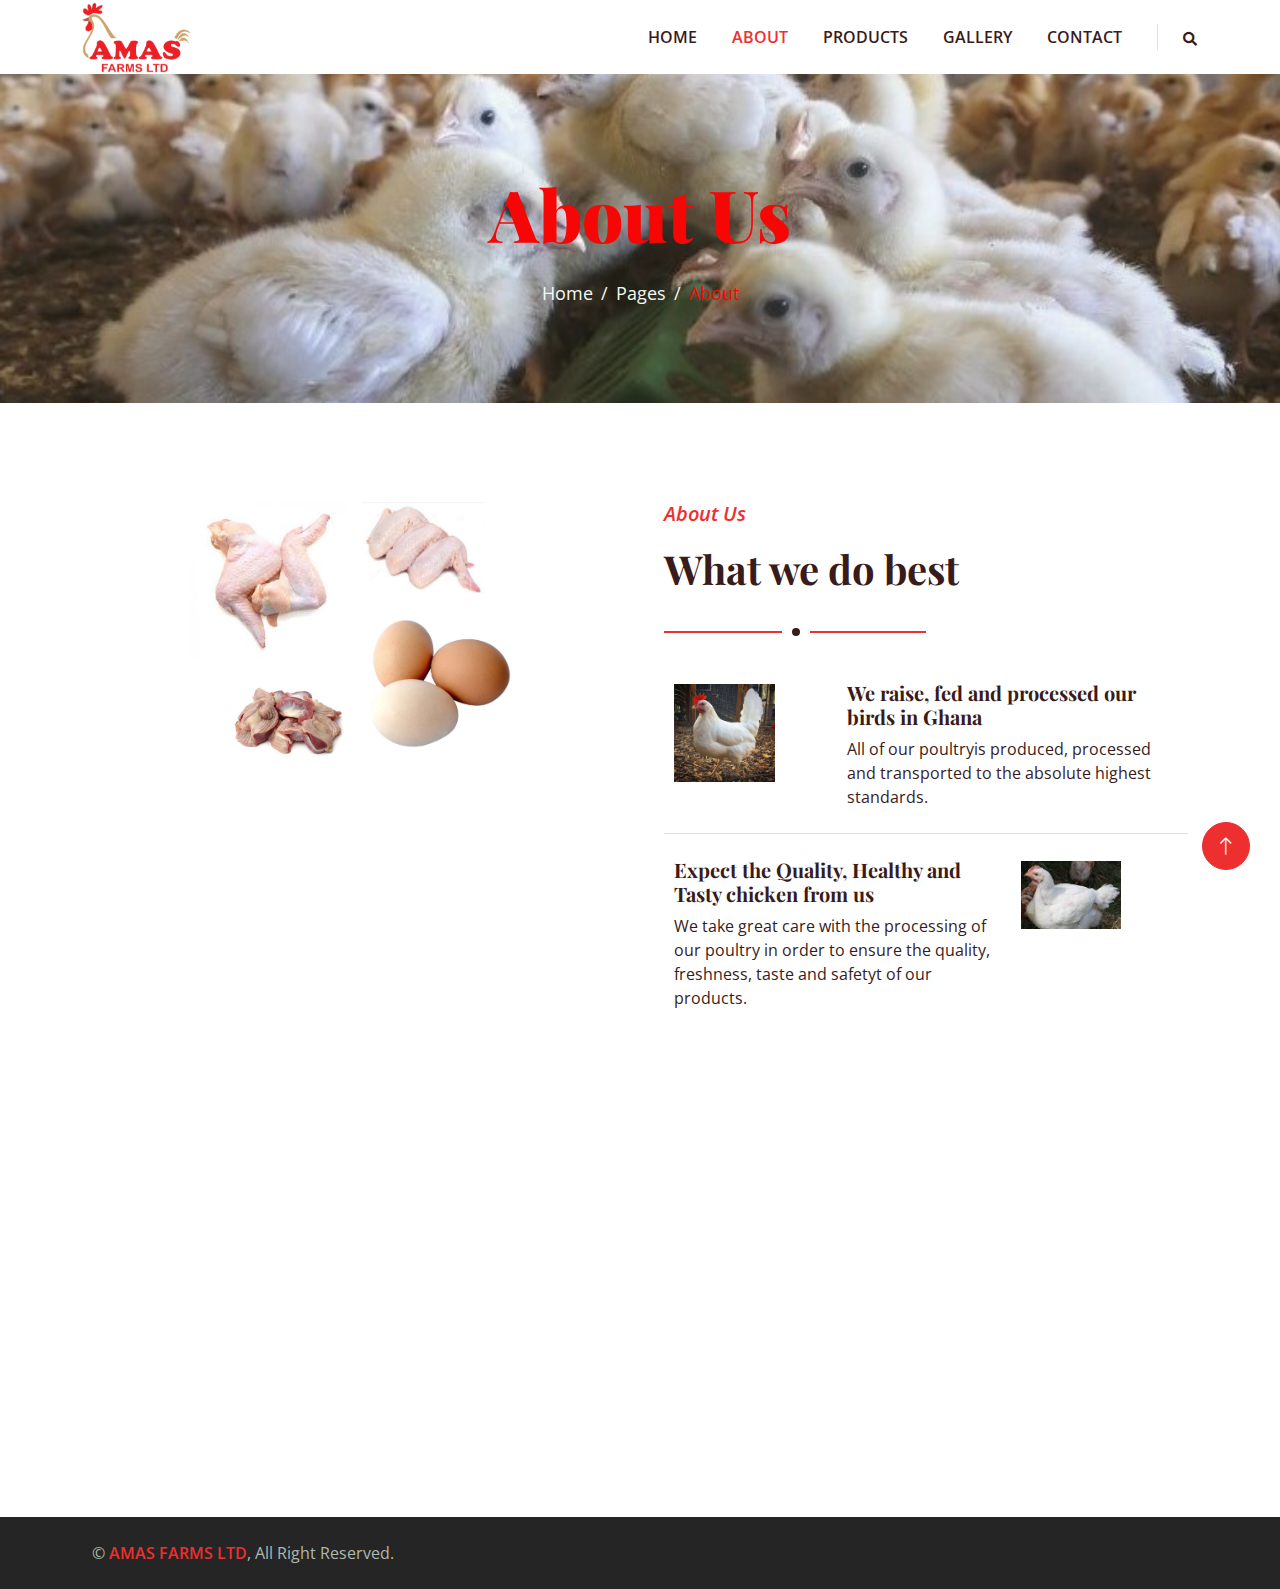
==== commit 55b74ace: "Add files via upload" ====
--- a/about.html
+++ b/about.html
@@ -179,7 +179,7 @@
               <div class="col-sm-4">
                 <img
                   class="img-fluid bg-white w-100"
-                  src="Poultry/broilers.jpg"
+                  src="Poultry/downloadbroiler.jpeg"
                   alt=""
                 />
               </div>
--- a/css/style.css
+++ b/css/style.css
@@ -24,6 +24,45 @@
 
 .fw-black {
   font-weight: 900;
+}
+
+.row {
+  display: flex;
+  flex-wrap: wrap;
+  padding: 0 10px;
+}
+
+.bod {
+  border-radius: 6%;
+}
+
+/* Create four equal columns that sits next to each other */
+.column {
+  flex: 33%;
+  max-width: 33%;
+  padding: 0 10px;
+}
+
+.column img {
+  margin-top: 8px;
+  vertical-align: middle;
+  width: 100%;
+}
+
+/* Responsive layout - makes a two column-layout instead of four columns */
+@media screen and (max-width: 800px) {
+  .column {
+    flex: 50%;
+    max-width: 50%;
+  }
+}
+
+/* Responsive layout - makes the two columns stack on top of each other instead of next to each other */
+@media screen and (max-width: 600px) {
+  .column {
+    flex: 100%;
+    max-width: 100%;
+  }
 }
 
 /*** Spinner ***/
@@ -163,7 +202,7 @@
   bottom: 0;
   display: flex;
   align-items: center;
-  background: rgba(244, 223, 171, 0.4);
+  background: rgba(244, 223, 171, 0.1);
   z-index: 1;
 }
 
@@ -197,10 +236,10 @@
 
 .page-header {
   background: linear-gradient(
-      rgba(244, 223, 171, 0.4),
-      rgba(244, 223, 171, 0.4)
+      rgba(246, 232, 197, 0.1),
+      rgba(244, 223, 171, 0.1)
     ),
-    url(../Poultry/Egg-Layers-Farming\ banner.jpg) center center no-repeat;
+    url(../Poultry/day\ old.jpg) center center no-repeat;
   background-size: cover;
 }
 
@@ -254,8 +293,8 @@
 /*** Products ***/
 .product {
   background: linear-gradient(
-      rgba(244, 223, 171, 0.4),
-      rgba(244, 223, 171, 0.4)
+      rgba(244, 223, 171, 0.2),
+      rgba(244, 223, 171, 0.2)
     ),
     url(../img/product-bg.png) left bottom no-repeat;
   background-size: auto;
@@ -292,8 +331,8 @@
 /*** About ***/
 .video {
   background: linear-gradient(
-      rgba(244, 223, 171, 0.4),
-      rgba(244, 223, 171, 0.4)
+      rgba(244, 223, 171, 0.2),
+      rgba(244, 223, 171, 0.2)
     ),
     url(../img/video-bg.jpg) center center no-repeat;
   background-size: cover;
@@ -423,10 +462,10 @@
 /*** Testimonial ***/
 .testimonial {
   background: linear-gradient(
-      rgba(244, 223, 171, 0.922),
-      rgba(244, 223, 171, 0.922)
+      rgba(244, 223, 171, 0.8),
+      rgba(244, 223, 171, 0.8)
     ),
-    url(../img/testimonial-bg.jpg) center center no-repeat;
+    url(../Poultry/day\ old.jpg) center center no-repeat;
   background-size: cover;
 }
 
